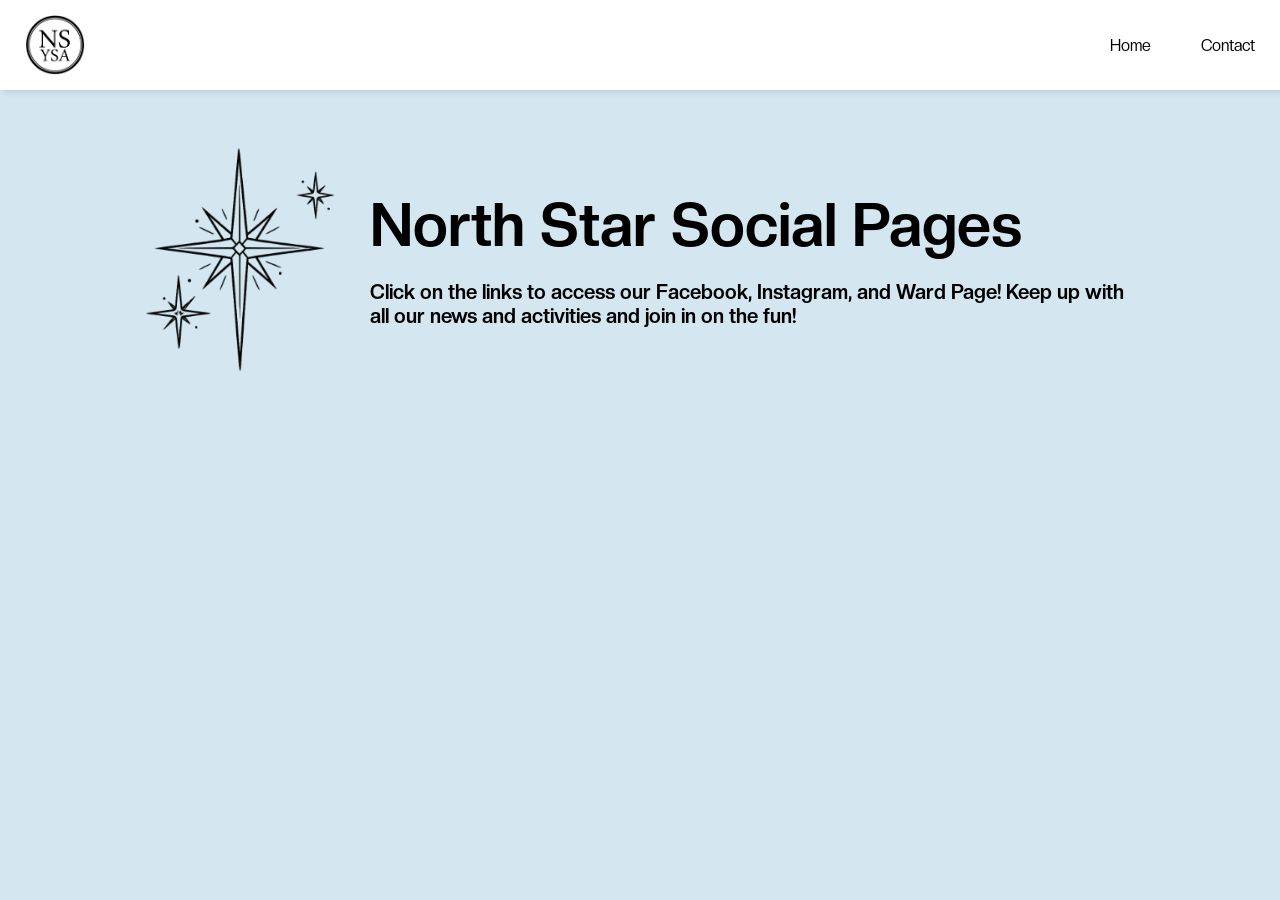
==== index.html @ a8ef238a "Adjusting Sizes" ====
<html lang="en-US">

<head>

    <link rel="stylesheet" href="./style/style.css">
    <link rel="stylesheet" href="./style/home.css">



    <title>
        North Star YSA
    </title>
    <!--       Title on the Browser Tab      -->
    <link rel="icon" type="image/png" href="photos/North Star Logo 02.png"> <!--     favicon image     -->
    
</head>

<body class="body">
 <nav>
    <ul>
        <li><a href="index.html"><img src="photos/North Star Logo 02.png" alt="Home" class="nav_icon"></a></li>
        <li class="hideOnMobile"><a href="index.html">Home</a></li>
        <!-- <li class="hideOnMobile"><a href="calendar.html">Calendar</a></li>
        <li class="hideOnMobile"><a href="sunday_school.html">Sunday School</a></li>
        <li class="hideOnMobile"><a href="welcome.html">Welcome</a></li>
        <li class="hideOnMobile"><a href="nice_note.html">Nice Notes</a></li>
        <li class="hideOnMobile"><a href="feedback.html">Feedback</a></li> -->
        <li class="hideOnMobile"><a href="contact.html">Contact</a></li>
        <li class="hideOnDesktop" onclick=showSidebar()><a href="#"><img class="ham_icon" src="photos/Hamburger Icon Final.png" alt="MENU"></a></li>

    </ul>
    <ul class="sidebar">
        <li><a class="sidebar_logo" href="index.html"><img src="photos/North Star Logo 02.png" alt="Home" class="nav_icon02"></a></li>
        <li><a href="index.html">Home</a></li>
        <!-- <li><a href="calendar.html">Calendar</a></li>
        <li><a href="sunday_school.html">Sunday School</a></li>
        <li><a href="welcome.html">Welcome</a></li>
        <li><a href="nice_note.html">Nice Notes</a></li>
        <li><a href="feedback.html">Feedback</a></li> -->
        <li><a href="contact.html">Contact</a></li>
        <li onclick=hideSidebar()><a href="#">Exit Menu</a></li>

    </ul>
 </nav>

 <section class="welcome_section">
    <div class="welcome">
        <div class="welcome_dev">
            <img class="decal" src="photos/north_star_decal.png" alt="">
        </div>
        <div>
            <div style="padding: 0 0 20px 0;">
                North Star Social Pages
            </div>
            <div class="welcome_minor">
                Click on the links to access our Facebook, Instagram, and Ward Page! Keep up with all our news and activities and join in on the fun!
            </div>
        </div>
    </div>
 </section>




 <script>
    function showSidebar(){
        const sidebar = document.querySelector('.sidebar')
        sidebar.style.display = 'flex'
    }
    function hideSidebar(){
        const sidebar = document.querySelector('.sidebar')
        sidebar.style.display = 'none'
    }
 </script>
</body>
---- style/style.css ----
@font-face {
    font-family: 'creato_light';
    src: url(fonts/Creato\ Display/CreatoDisplay-Light.otf);
}

@font-face {
    font-family: 'creato_thin';
    src: url(fonts/Creato\ Display/CreatoDisplay-Thin.otf);
}

@font-face {
    font-family: 'creato_standard';
    src: url(fonts/Creato\ Display/CreatoDisplay-Regular.otf);
}

@font-face {
    font-family: 'creato_bold';
    src: url(fonts/Creato\ Display/CreatoDisplay-Bold.otf);
}


h1 {
    text-align: center; 
    font-family: creato_light, Helvetica, sans-serif; 
    font-size: clamp(3rem, 10vw, 6rem); 
    
    padding: 30px 0 0 0;
}

* {
    margin: 0;
    padding: 0;
}

.nice {
    text-align: center; 
    font-family: creato_thin; 
    margin: 0;
    font-size: 3rem
}

.labels {
    text-align: center; 
    font-family: creato_standard;
}


.name {
    text-align: center;
}

.name_area {
    font-family: creato_standard; 
    font-size: 27px; 
    max-width: 400px; 
    width: 60%;
    padding: 10px;
    border-radius: 10px;
    border-width: 1px;
    border-color: rgb(88, 88, 88);
    border-style: solid;
}

.name_area:focus {
    outline-color: rgb(144, 221, 0);
}

.note {
    text-align: center; 
    padding: 10px 0 0;
    font-family: creato_standard;

}

.note_area {
    width: 90%; 
    font-size: 20px; 
    font-family: creato_standard;
    padding: 10px;
    resize: none;
    margin: 0px auto 40px;
    border-radius: 10px;
    border-width: 1px;
    border-color: rgb(88, 88, 88);

}

.note_area:focus {
    outline-color:  rgb(144, 221, 0);
}

.main {
     background-color: whitesmoke; 
     width: 80%; 
     max-width: 800px; 
     margin: 300px auto; 
     border-radius: 40px;
     box-shadow: 0 20px 30px 10px rgba(0, 0, 0, .3);
     text-align: center;
     padding: 60px 0;
}

.body {
    min-height: 100vh;
    background-color: rgb(212, 231, 240);
    font-family: creato_standard;
}

nav {
    background-color: white;
    box-shadow: 3px 3px 5px rgba(0, 0, 0, .1);
    width: 100%;
}

nav ul {
    width: 100%;
    list-style: none;
    display: flex;
    justify-content: flex-end;
    align-items: center;
}

nav li{
    height: 90px;
}

nav a {
    height: 100%;
    padding: 0 25px;
    text-decoration: none;
    display: flex;
    align-items: center;
    color: black;
}

nav a:hover {
    background-color: rgb(232, 242, 247);
    border-width: 20px;
    box-shadow: inset 0 0 7px 6px white;
    border-radius: 25px;
}

nav a:active {
    background-color: rgb(206, 232, 245);
    border-width: 20px;
    box-shadow: inset 0 0 3px 10px rgb(255, 255, 255);
    border-radius: 25px;
}

nav li:first-child  {
    margin-right: auto;
}

.nav_icon {
    width: 60px;
    height: 60px;
    object-fit: contain;
}

.sidebar {
    position: fixed;
    top: 0;
    right: 0;
    height: 100vh;
    width: 700px;
    max-width: 100vw;
    z-index: 999;
    background-color: rgba(255, 255, 255, 0.616);
    backdrop-filter: blur(6px);
    box-shadow: -10px 0 10px rgba(0, 0, 0, 0.1);
    display: none;
    flex-direction: column;
    align-items: flex-start;
    justify-content: flex-start;
    font-size: clamp(5px, 5vw, 60px);
}



.sidebar li{
    width: 100%;
    height: 100px;
    padding: clamp(5px, 3.7vw, 60px) 30px 0 30px;

}

.sidebar a{
    width: 100%;
    padding: min(20px, 1.2vw) 20px min(20px, 1.2vw) 20px;
}



.sidebar a:hover {
    background-color: rgba(232, 242, 247, 0.616);
    border-width: 20px;
    box-shadow: 0 0 7px 6px rgba(0, 0, 0, .15);
    border-radius: 25px;
}

.nav_icon02 {
    width: 180px;
    height: 180px;
    object-fit: contain;
}

.sidebar_logo {
    justify-content: center;
    padding: 0;
}

.sidebar li:first-child {
    height: 200px;
    padding: 50px 0 20px 0;
}

.ham_icon {
    width: 70px;
    height: 60px;
    padding: 0 20px 0 20px;
}

@media(max-width: 1000px){
    .hideOnMobile{
        display: none;
    }
    nav li{
        height: 180px;
    }
    .nav_icon {
        width: 130px;
        height: 130px;
    }
}

@media(min-width: 1001px){
    .hideOnDesktop{
        display: none;
    }
    
}
---- style/home.css ----
.welcome {
    font-family: creato_bold;
    display: flex;
    text-align: left;
    font-size: 60px;
    justify-content: center;
    align-items: center;
    margin: 20px 0 20px 0;
    width: min(80vw, 1000px);
}

.welcome_section {
    display: flex;
    justify-content: center;
    align-items: center;
    text-align: center;
}

.welcome_minor {
    font-size: 20px;
}

.decal {
    height: auto;
    width: 200px;
}

.welcome_dev {
    padding: 30px 30px 30px 0;
}






@media(max-width: 1000px){
    .welcome {
        font-size: 80px;
    }
    .welcome_section {
        padding: 40px 0;
    }
    .welcome_minor {
        font-size: 30px;
    }
    .decal {
        width: 300px;
    }
}

@media(min-width: 1001px){
    .hideOnDesktop{
        display: none;
    }
    
}
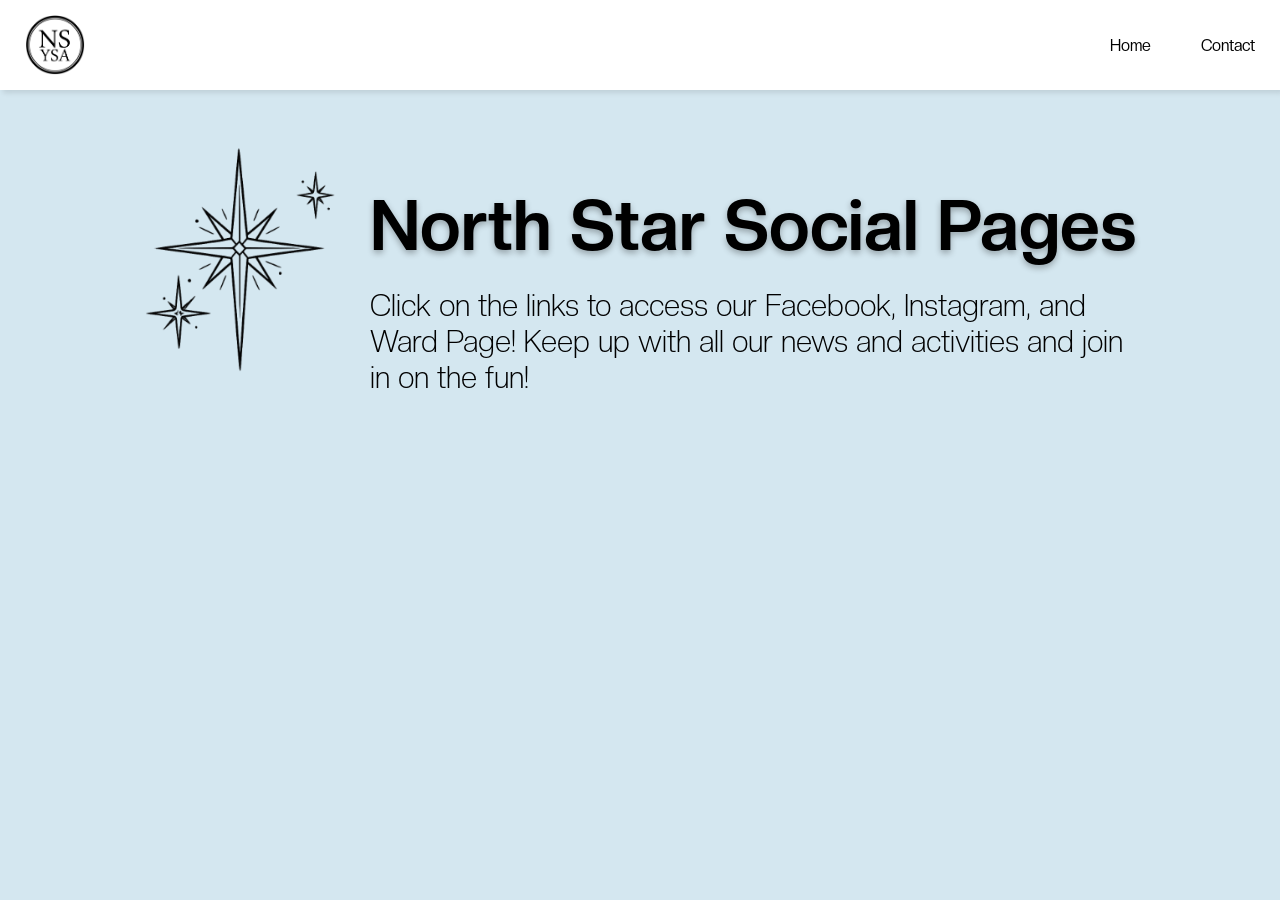
==== commit 6bec4c2c: "Added change of the north star image" ====
--- a/index.html
+++ b/index.html
@@ -49,7 +49,10 @@
             <img class="decal" src="photos/north_star_decal.png" alt="">
         </div>
         <div>
-            <div style="padding: 0 0 20px 0;">
+            <div class="welcome_dev_mobile">
+                <img class="decal_mobile" src="photos/north_star_decal.png" alt="">
+            </div>
+            <div style="padding: 0 0 20px 0; text-shadow: 0px 3px 6px rgba(0, 0, 0, 0.3);">
                 North Star Social Pages
             </div>
             <div class="welcome_minor">
--- a/style/home.css
+++ b/style/home.css
@@ -2,7 +2,7 @@
     font-family: creato_bold;
     display: flex;
     text-align: left;
-    font-size: 60px;
+    font-size: 70px;
     justify-content: center;
     align-items: center;
     margin: 20px 0 20px 0;
@@ -17,16 +17,33 @@
 }
 
 .welcome_minor {
-    font-size: 20px;
+    font-size: 30px;
+    font-family: creato_light;
 }
 
 .decal {
     height: auto;
     width: 200px;
+    display: flex;
+}
+
+.decal_mobile {
+    height: auto;
+    width: 200px;
+    display: flex;
+    
 }
 
 .welcome_dev {
     padding: 30px 30px 30px 0;
+}
+
+.welcome_dev_mobile {
+    padding: 30px 30px 30px 0;
+    display: flex;
+    align-items: center;
+    justify-content: center;
+    text-align: center;
 }
 
 
@@ -36,22 +53,26 @@
 
 @media(max-width: 1000px){
     .welcome {
-        font-size: 80px;
+        font-size: 60px;
+        text-align: center;
     }
     .welcome_section {
         padding: 40px 0;
     }
     .welcome_minor {
-        font-size: 30px;
+        font-size: 40px;
     }
     .decal {
         width: 300px;
+        display: none;
     }
 }
 
 @media(min-width: 1001px){
-    .hideOnDesktop{
+    .decal_mobile{
         display: none;
     }
     
+
+    
 }
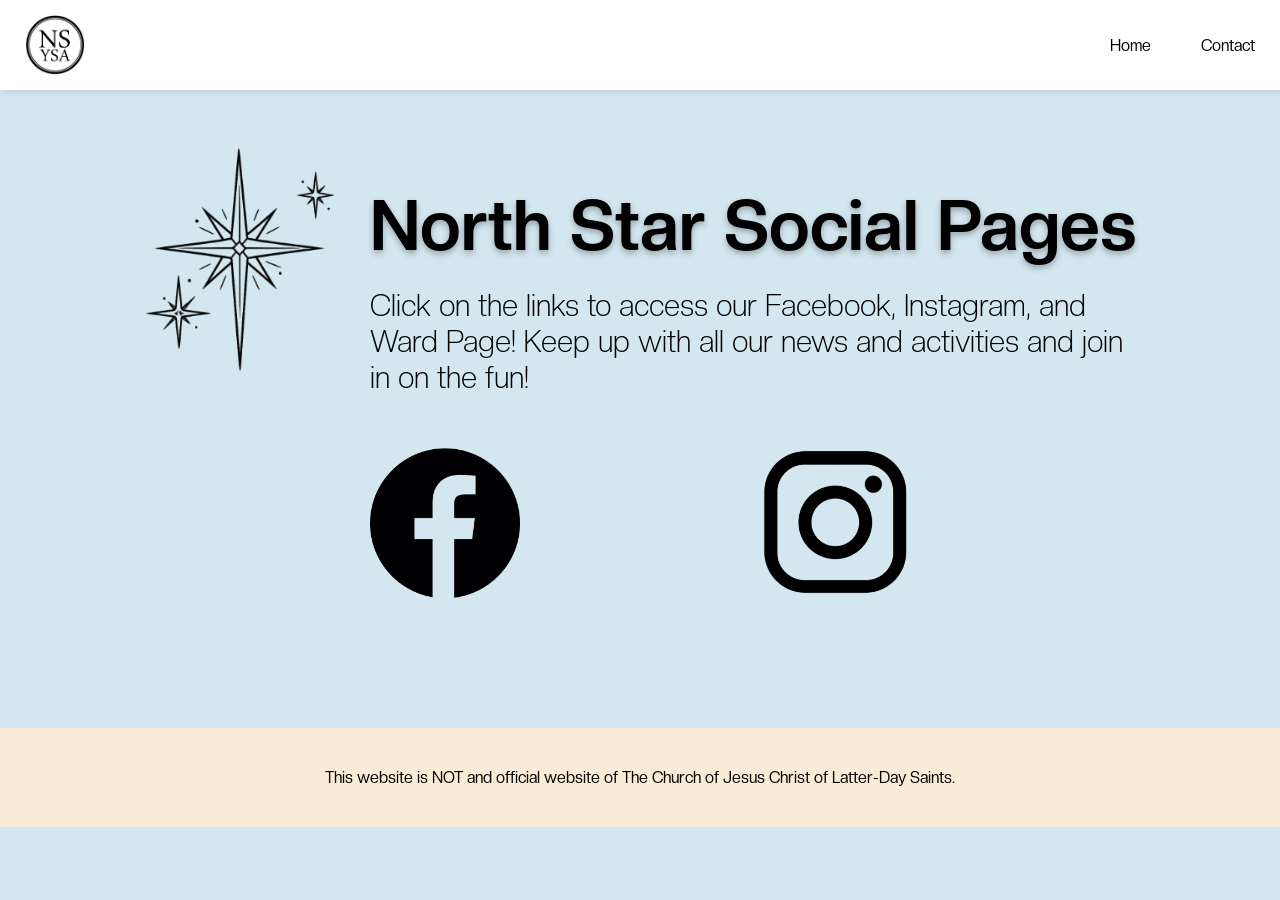
==== commit 509a8a83: "Added Footer" ====
--- a/index.html
+++ b/index.html
@@ -62,7 +62,25 @@
     </div>
  </section>
 
+ <section class="links_section">
+    <div class="social_media_links">
+        <div class="sm_icon_spacing">  
+            <a href="https://www.facebook.com/share/g/1D4G6VkwyC/"><img  src="photos/facebook_icon.png" alt="Facebook" class="social_media_icons"></a>
+        </div>
+        <div class="sm_icon_spacing">
+            <a href="https://www.instagram.com/northstar.ysa?igsh=Y2YydmFtcHR4cDls"> <img src="photos/instagram_icon.png" alt="Instagram" class="social_media_icons"></a>
+        </div>
+    </div>
 
+ </section>
+
+
+
+ <section class="footer_section">
+    <div class="footer_container">
+        This website is NOT and official website of The Church of Jesus Christ of Latter-Day Saints.
+    </div>
+ </section>
 
 
  <script>
--- a/style/home.css
+++ b/style/home.css
@@ -46,25 +46,61 @@
     text-align: center;
 }
 
+.links_section {
+        overflow: hidden;
+}
 
+.social_media_icons {
+    height: auto;
+    width: 150px;
+}
+
+.sm_icon_spacing {
+    margin: 20px 120px 30px;
+}
+
+.social_media_links {
+    display: flex;
+    justify-content: center;
+}
+
+.footer_section {
+    display: flex;
+    justify-content: center;
+    align-items: center;
+    background-color: antiquewhite;
+    margin: 100px 0 0px;
+    width: 100%
+}
+
+.footer_container {
+    display: flex;
+    justify-content: center;
+    align-items: center;
+    margin: 40px 0 40px;
+    width: 100%
+}
 
 
 
 
 @media(max-width: 1000px){
     .welcome {
-        font-size: 60px;
+        font-size: 75px;
         text-align: center;
     }
     .welcome_section {
         padding: 40px 0;
     }
     .welcome_minor {
-        font-size: 40px;
+        font-size: 50px;
     }
     .decal {
         width: 300px;
         display: none;
+    }
+    .welcome_dev {
+        padding-right: 0;
     }
 }
 
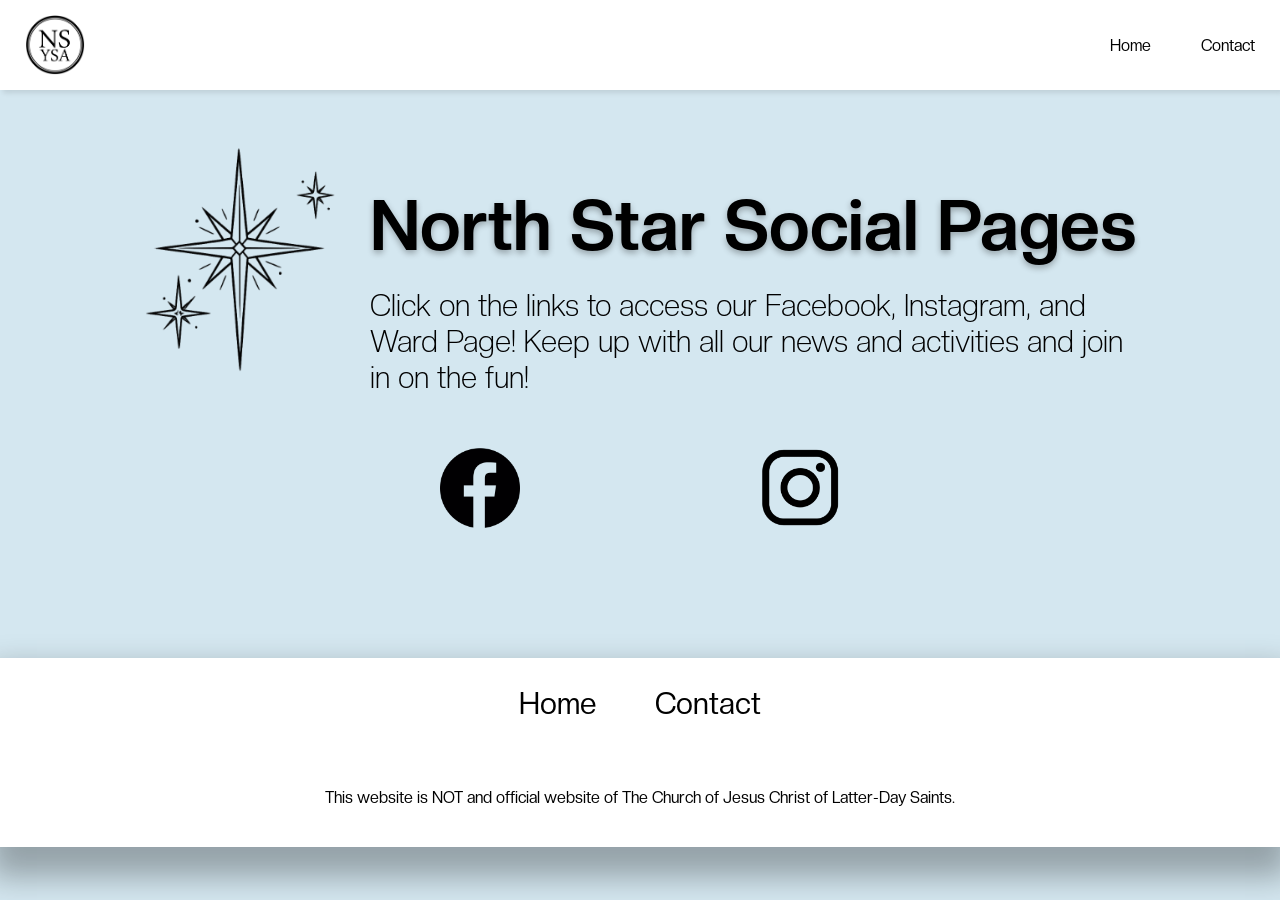
==== commit 6545a929: "Added Footer links" ====
--- a/index.html
+++ b/index.html
@@ -77,8 +77,24 @@
 
 
  <section class="footer_section">
-    <div class="footer_container">
-        This website is NOT and official website of The Church of Jesus Christ of Latter-Day Saints.
+    <div>
+        <div>
+            <nav class="nav_footer">    
+                <ul>
+                    <li><a href="index.html">Home</a></li>
+                    <!-- <li><a href="calendar.html">Calendar</a></li>
+                    <li><a href="sunday_school.html">Sunday School</a></li>
+                    <li><a href="welcome.html">Welcome</a></li>
+                    <li><a href="nice_note.html">Nice Notes</a></li>
+                    <li><a href="feedback.html">Feedback</a></li> -->
+                    <li><a href="contact.html">Contact</a></li>
+
+                </ul>
+            </nav>
+        </div>
+        <div class="footer_container">
+            This website is NOT and official website of The Church of Jesus Christ of Latter-Day Saints.
+        </div>
     </div>
  </section>
 
--- a/style/style.css
+++ b/style/style.css
@@ -104,6 +104,9 @@
     min-height: 100vh;
     background-color: rgb(212, 231, 240);
     font-family: creato_standard;
+    margin: 0;
+    padding: 0;
+    min-height: 100dvh;
 }
 
 nav {
@@ -165,8 +168,8 @@
     width: 700px;
     max-width: 100vw;
     z-index: 999;
-    background-color: rgba(255, 255, 255, 0.616);
-    backdrop-filter: blur(6px);
+    background-color: rgba(255, 255, 255, 0.516);
+    backdrop-filter: blur(20px);
     box-shadow: -10px 0 10px rgba(0, 0, 0, 0.1);
     display: none;
     flex-direction: column;
--- a/style/home.css
+++ b/style/home.css
@@ -68,9 +68,10 @@
     display: flex;
     justify-content: center;
     align-items: center;
-    background-color: antiquewhite;
+    background-color: rgb(255, 255, 255);
     margin: 100px 0 0px;
-    width: 100%
+    width: 100%;
+    box-shadow: 0 20px 30px 10px rgba(0, 0, 0, .3);
 }
 
 .footer_container {
@@ -78,8 +79,56 @@
     justify-content: center;
     align-items: center;
     margin: 40px 0 40px;
-    width: 100%
+    width: 100%;
 }
+
+.nav_footer {
+    background-color: white;
+    box-shadow: 3px 3px 5px rgba(0, 0, 0, 0);
+    width: 100%;
+}
+
+.nav_footer ul {
+    width: 100%;
+    list-style: none;
+    display: flex;
+    justify-content: center;
+    align-items: center;
+}
+
+.nav_footer li{
+    height: 90px;
+}
+
+.nav_footer a {
+    height: 100%;
+    padding: 0 25px;
+    text-decoration: none;
+    display: flex;
+    align-items: center;
+    color: black;
+    font-size: 30px;
+}
+
+.nav_footer a:hover {
+    background-color: rgb(232, 242, 247);
+    border-width: 20px;
+    box-shadow: inset 0 0 7px 6px white;
+    border-radius: 25px;
+}
+
+.nav_footer a:active {
+    background-color: rgb(206, 232, 245);
+    border-width: 20px;
+    box-shadow: inset 0 0 3px 10px rgb(255, 255, 255);
+    border-radius: 25px;
+}
+
+.nav_footer li:first-child {
+    margin-right: 9px;
+}
+
+
 
 
 
@@ -108,6 +157,10 @@
     .decal_mobile{
         display: none;
     }
+
+    .social_media_icons{
+        width: 80px;
+    }
     
 
     
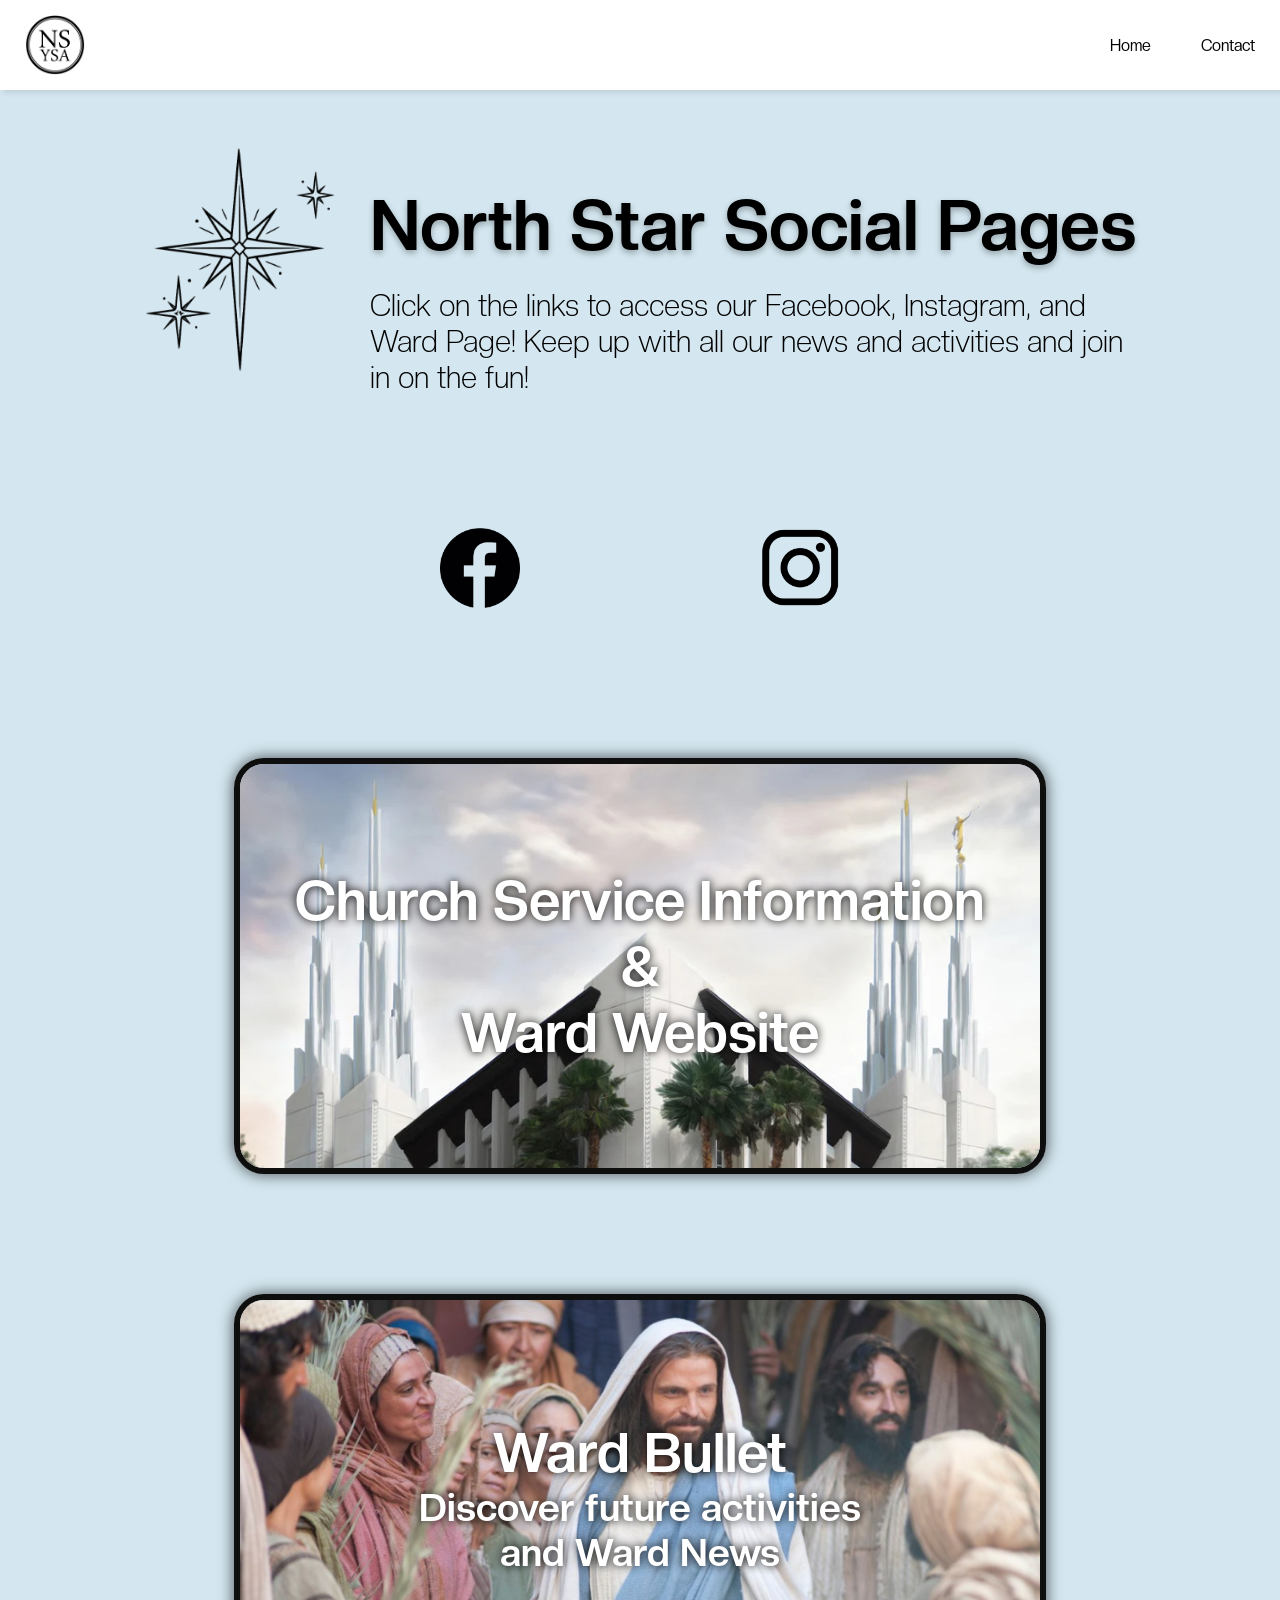
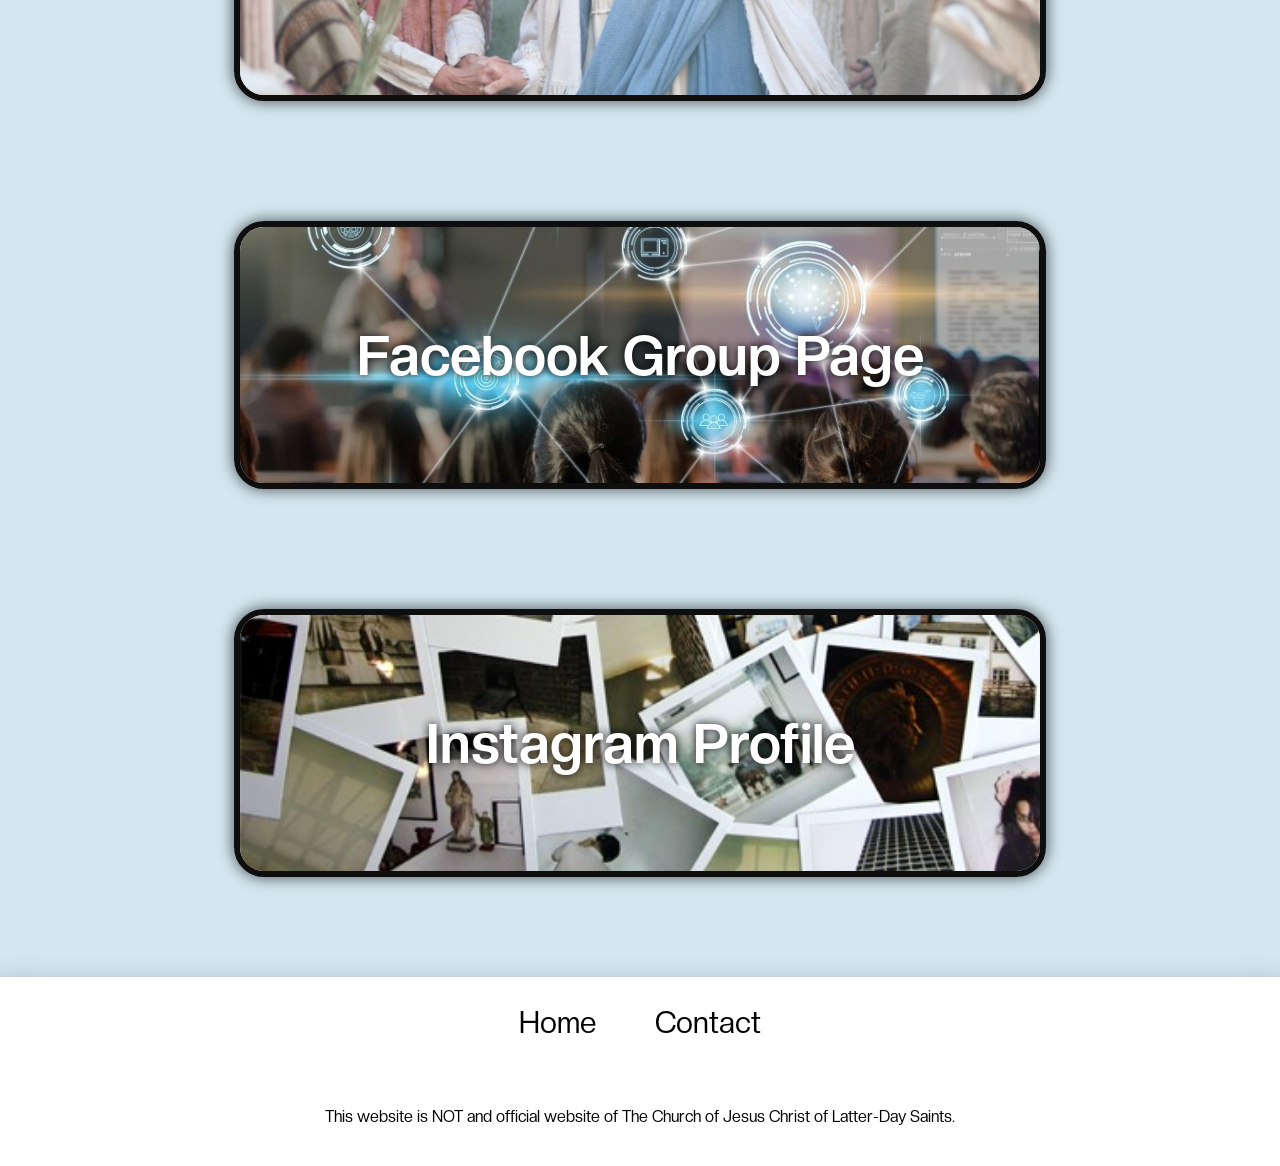
==== commit fa79cd44: "Finished home page" ====
--- a/index.html
+++ b/index.html
@@ -71,10 +71,35 @@
             <a href="https://www.instagram.com/northstar.ysa?igsh=Y2YydmFtcHR4cDls"> <img src="photos/instagram_icon.png" alt="Instagram" class="social_media_icons"></a>
         </div>
     </div>
-
  </section>
 
+ <section class="wardpage"> 
+    <div class="img_link">
+        <a href="https://local.churchofjesuschrist.org/u/417831"><img src="photos/Las Vegas Temple.jpg" class="temple_pic" alt="North Star YSA Page"></a>
+        <a href="https://local.churchofjesuschrist.org/u/417831"><div class="overlay_ward_page">Church Service Information<br>&<br>Ward Website</div></a>
+    </div>
+ </section>
 
+ <section class="wardbullet"> 
+    <div class="img02_link">
+        <a href="https://app.wardbullet.com/channel/1001395"><img src="photos/jesus_christ_triumphal_entry.jpeg" class="wardbullet_pic" alt="Ward Bullet Link"></a>
+        <a href="https://app.wardbullet.com/channel/1001395"><div class="overlay_ward_page">Ward Bullet<br><span style="font-size: min(3vw, 40px);">Discover future activities<br>and Ward News</span></div></a>
+    </div>
+ </section>
+
+ <section class="wardpage"> 
+    <div class="img_link">
+        <a href="https://www.facebook.com/share/g/1D4G6VkwyC/"><img src="photos/facebook_image.jpg" class="temple_pic" alt="Facebook"></a>
+        <a href="https://www.facebook.com/share/g/1D4G6VkwyC/"><div class="overlay_ward_page">Facebook Group Page</div></a>
+    </div>
+ </section>
+
+ <section class="wardpage"> 
+    <div class="img_link">
+        <a href="https://www.instagram.com/northstar.ysa?igsh=Y2YydmFtcHR4cDls"><img src="photos/instagram.jpg" class="temple_pic" alt="Instagram"></a>
+        <a href="https://www.instagram.com/northstar.ysa?igsh=Y2YydmFtcHR4cDls"><div class="overlay_ward_page">Instagram Profile</div></a>
+    </div>
+ </section>
 
  <section class="footer_section">
     <div>
--- a/style/home.css
+++ b/style/home.css
@@ -56,7 +56,7 @@
 }
 
 .sm_icon_spacing {
-    margin: 20px 120px 30px;
+    margin: 100px 120px 30px;
 }
 
 .social_media_links {
@@ -128,7 +128,89 @@
     margin-right: 9px;
 }
 
-
+.img_link {
+    display: flex;
+    justify-content: center;
+    align-items: center;
+    position: relative;
+    display: inline-block;
+}
+
+
+.wardpage {
+    display: flex;
+    justify-content: center;
+    align-items: center;
+    margin: 120px 0 60px;
+}
+
+.temple_pic {
+    height: auto;
+    width: min(80vw, 800px);
+    border-radius: 30px;
+    border-width: 6px;
+    border-color: rgb(14, 14, 14);
+    border-style: solid;
+    display: block;
+    max-width: 100%;
+    height: auto;
+    box-shadow: 0 0 15px 1px rgba(0, 0, 0, .6);
+}
+
+.overlay_ward_page {
+    position: absolute;
+    top: 50%;
+    left: 50%;
+    transform: translate(-50%, -50%);
+    font-size: min(6vw, 55.4px);
+    text-align: center;
+    text-shadow: 0 0 10px rgba(0, 0, 0, 1);
+    color: rgb(255, 255, 255);
+    font-family: creato_bold;
+    white-space: nowrap;
+}
+
+.img02_link {
+    display: flex;
+    justify-content: center;
+    align-items: center;
+    position: relative;
+    display: inline-block;
+}
+
+
+.wardbullet {
+    display: flex;
+    justify-content: center;
+    align-items: center;
+    margin: 120px 0 60px;
+}
+
+.wardbullet_pic {
+    height: auto;
+    width: min(80vw, 800px);
+    border-radius: 30px;
+    border-width: 6px;
+    border-color: rgb(14, 14, 14);
+    border-style: solid;
+    display: block;
+    max-width: 100%;
+    height: auto;
+    box-shadow: 0 0 15px 1px rgba(0, 0, 0, .6);
+}
+
+.overlay_ward_page {
+    position: absolute;
+    top: 50%;
+    left: 50%;
+    transform: translate(-50%, -50%);
+    font-size: min(6vw, 55.4px);
+    text-align: center;
+    text-shadow: 0 0 10px rgba(0, 0, 0, 1);
+    color: rgb(255, 255, 255);
+    font-family: creato_bold;
+    white-space: nowrap;
+}
 
 
 
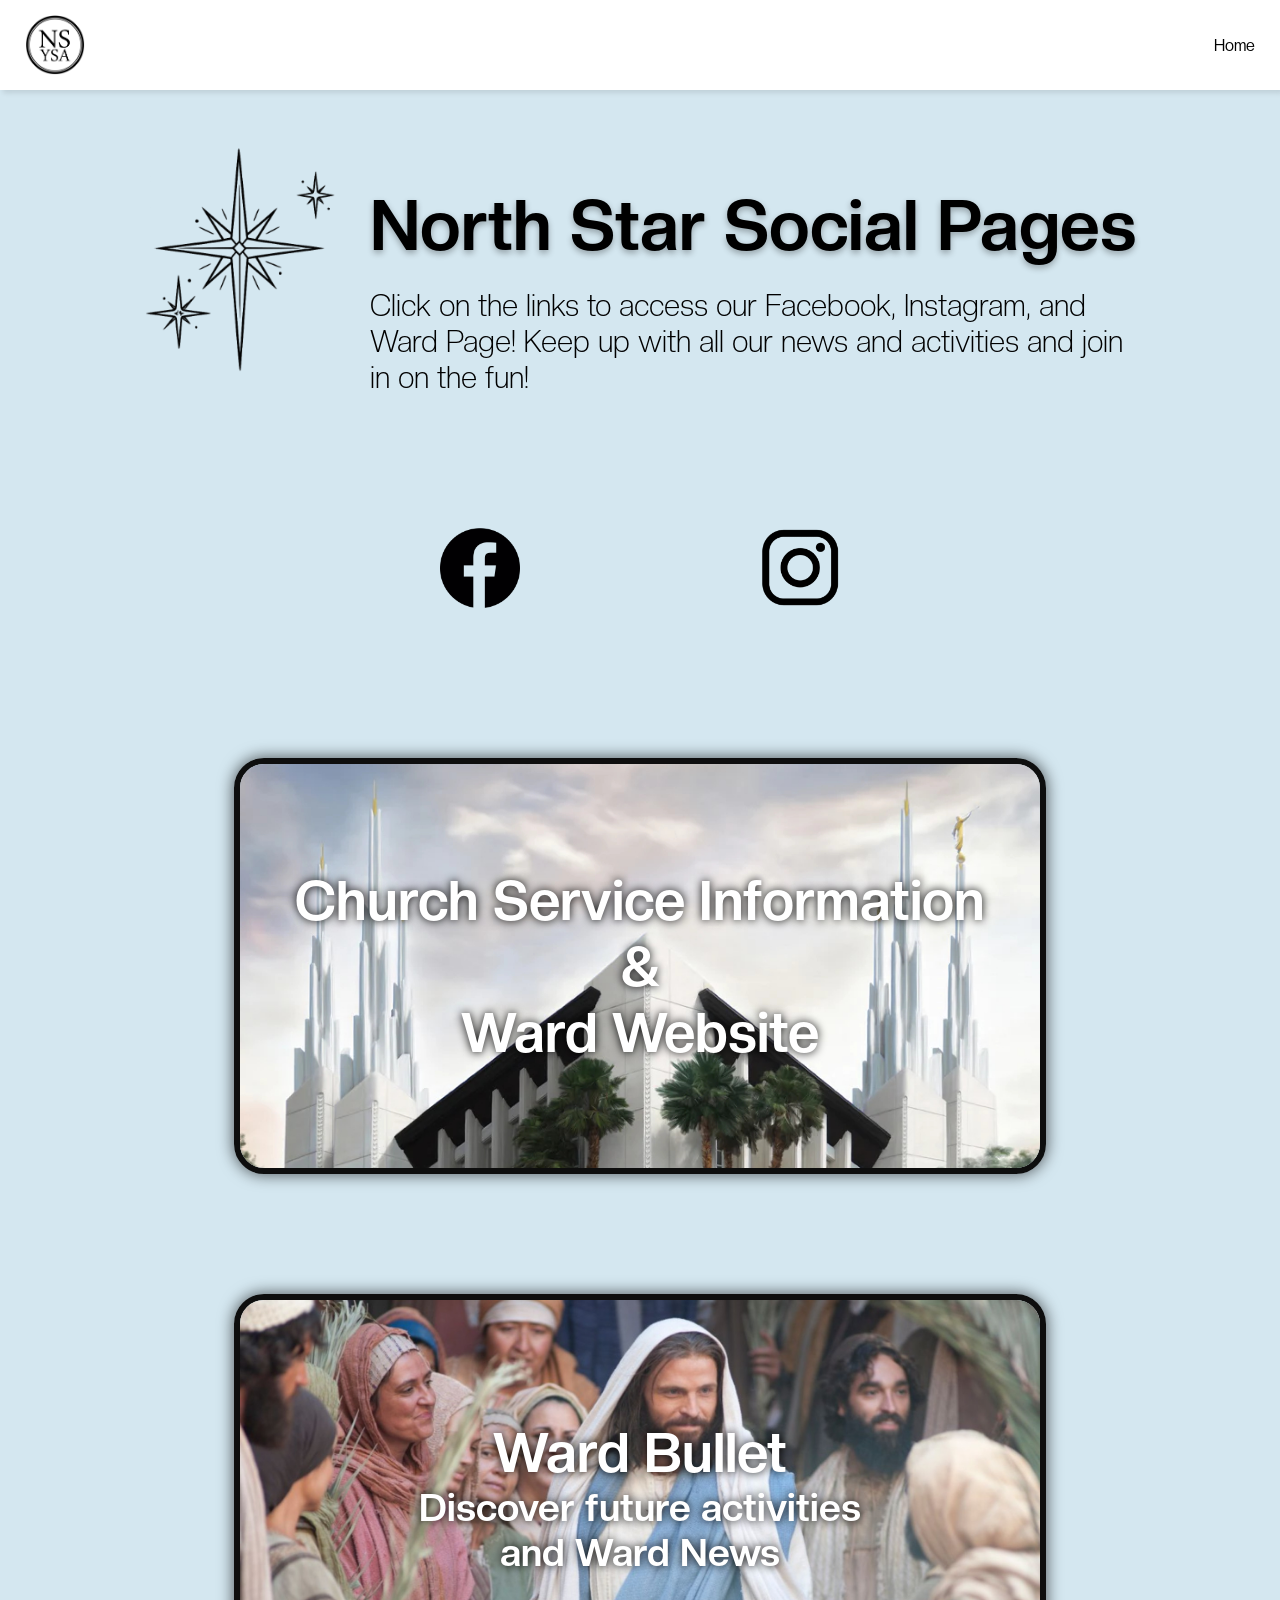
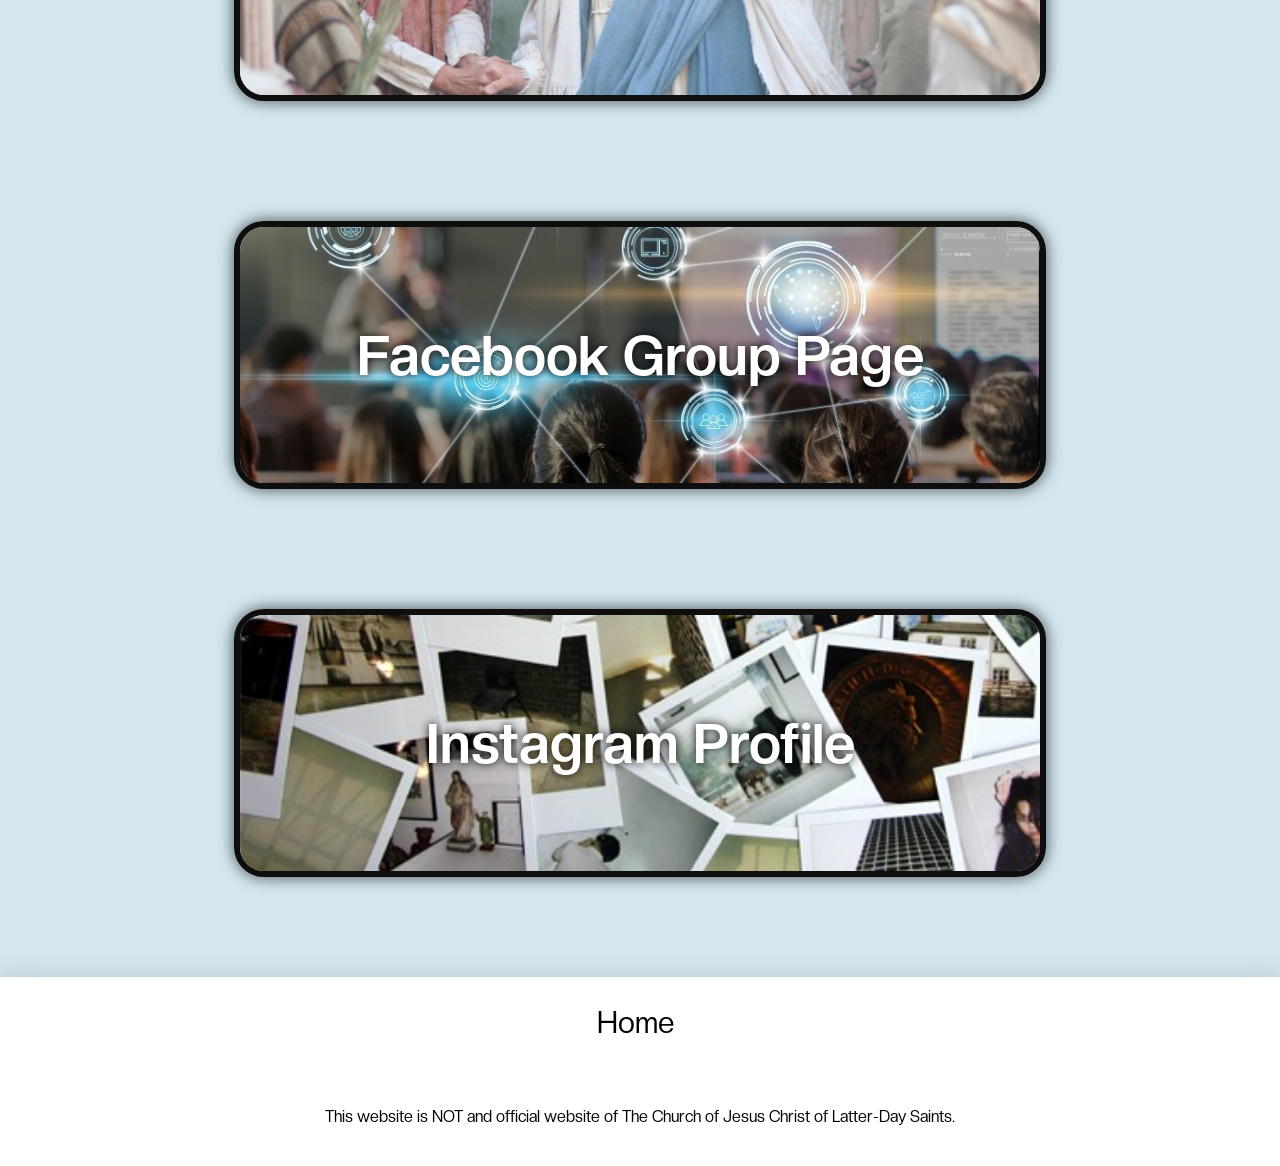
==== commit 6ae1895d: "Update index.html" ====
--- a/index.html
+++ b/index.html
@@ -24,8 +24,8 @@
         <li class="hideOnMobile"><a href="sunday_school.html">Sunday School</a></li>
         <li class="hideOnMobile"><a href="welcome.html">Welcome</a></li>
         <li class="hideOnMobile"><a href="nice_note.html">Nice Notes</a></li>
-        <li class="hideOnMobile"><a href="feedback.html">Feedback</a></li> -->
-        <li class="hideOnMobile"><a href="contact.html">Contact</a></li>
+        <li class="hideOnMobile"><a href="feedback.html">Feedback</a></li>
+        <li class="hideOnMobile"><a href="contact.html">Contact</a></li> -->
         <li class="hideOnDesktop" onclick=showSidebar()><a href="#"><img class="ham_icon" src="photos/Hamburger Icon Final.png" alt="MENU"></a></li>
 
     </ul>
@@ -36,8 +36,8 @@
         <li><a href="sunday_school.html">Sunday School</a></li>
         <li><a href="welcome.html">Welcome</a></li>
         <li><a href="nice_note.html">Nice Notes</a></li>
-        <li><a href="feedback.html">Feedback</a></li> -->
-        <li><a href="contact.html">Contact</a></li>
+        <li><a href="feedback.html">Feedback</a></li> 
+        <li><a href="contact.html">Contact</a></li> -->
         <li onclick=hideSidebar()><a href="#">Exit Menu</a></li>
 
     </ul>
@@ -111,8 +111,8 @@
                     <li><a href="sunday_school.html">Sunday School</a></li>
                     <li><a href="welcome.html">Welcome</a></li>
                     <li><a href="nice_note.html">Nice Notes</a></li>
-                    <li><a href="feedback.html">Feedback</a></li> -->
-                    <li><a href="contact.html">Contact</a></li>
+                    <li><a href="feedback.html">Feedback</a></li> 
+                    <li><a href="contact.html">Contact</a></li> -->
 
                 </ul>
             </nav>
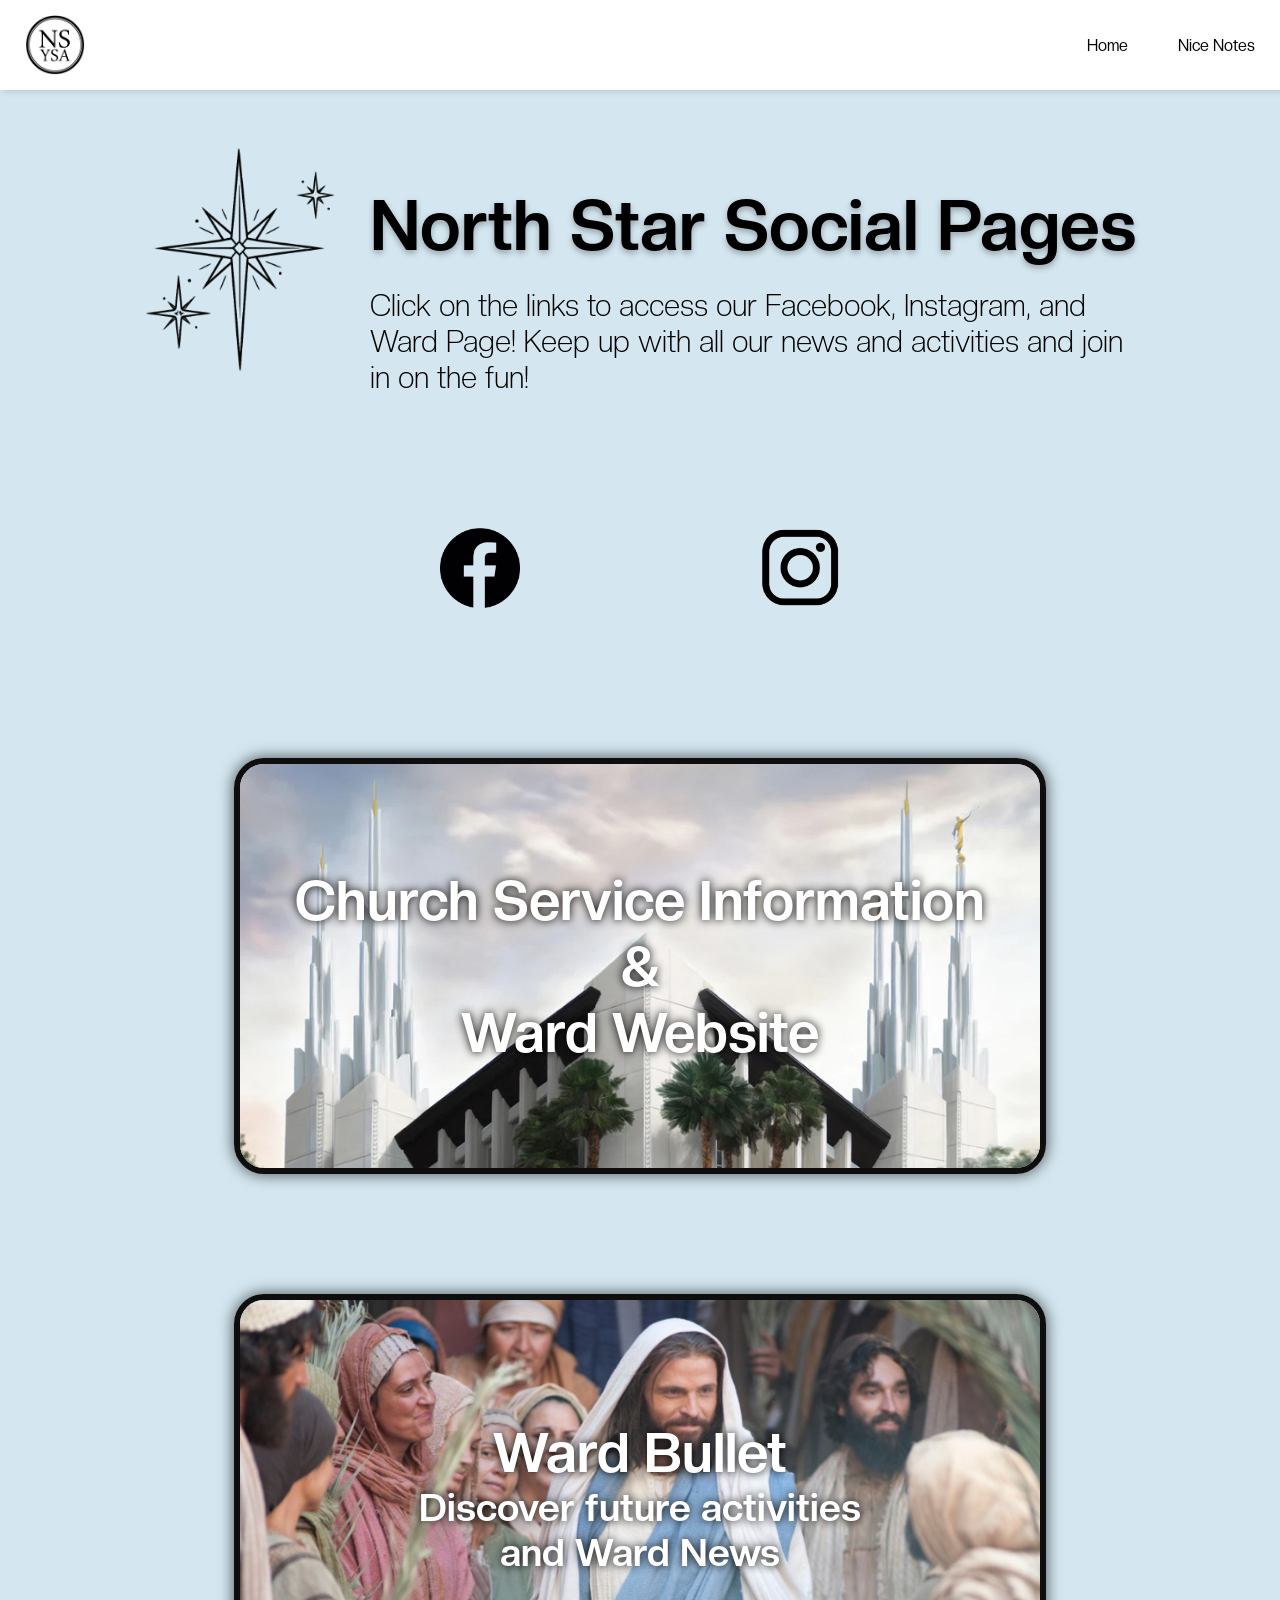
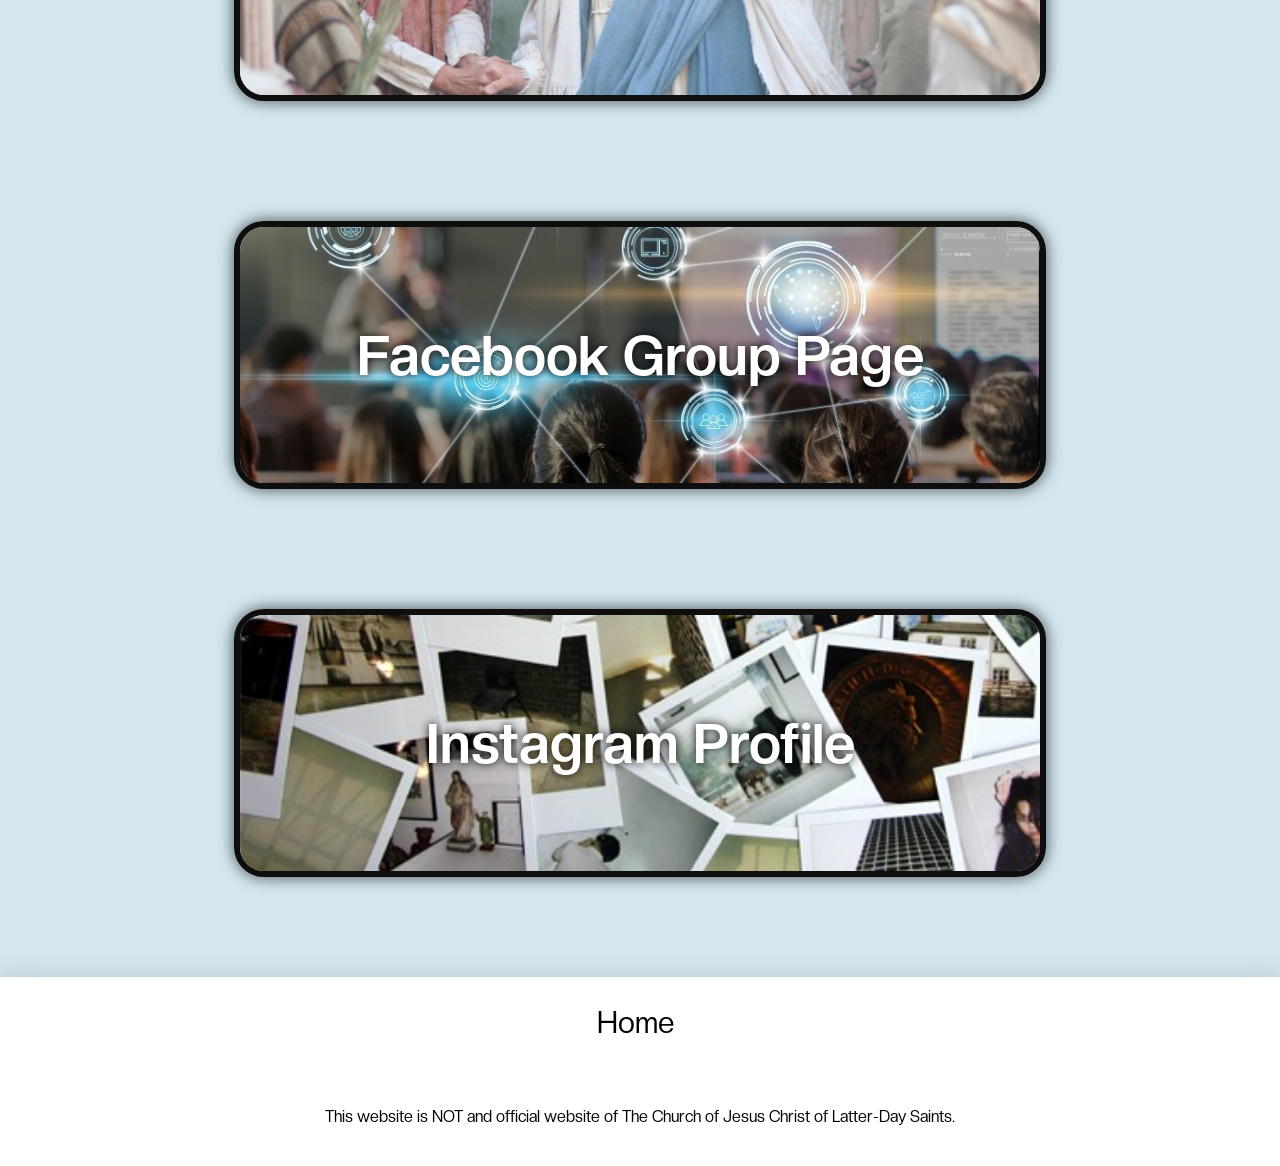
==== commit 52abace1: "Troubleshooting Nice notes" ====
--- a/index.html
+++ b/index.html
@@ -22,9 +22,9 @@
         <li class="hideOnMobile"><a href="index.html">Home</a></li>
         <!-- <li class="hideOnMobile"><a href="calendar.html">Calendar</a></li>
         <li class="hideOnMobile"><a href="sunday_school.html">Sunday School</a></li>
-        <li class="hideOnMobile"><a href="welcome.html">Welcome</a></li>
+        <li class="hideOnMobile"><a href="welcome.html">Welcome</a></li> -->
         <li class="hideOnMobile"><a href="nice_note.html">Nice Notes</a></li>
-        <li class="hideOnMobile"><a href="feedback.html">Feedback</a></li>
+        <!-- <li class="hideOnMobile"><a href="feedback.html">Feedback</a></li>
         <li class="hideOnMobile"><a href="contact.html">Contact</a></li> -->
         <li class="hideOnDesktop" onclick=showSidebar()><a href="#"><img class="ham_icon" src="photos/Hamburger Icon Final.png" alt="MENU"></a></li>
 
